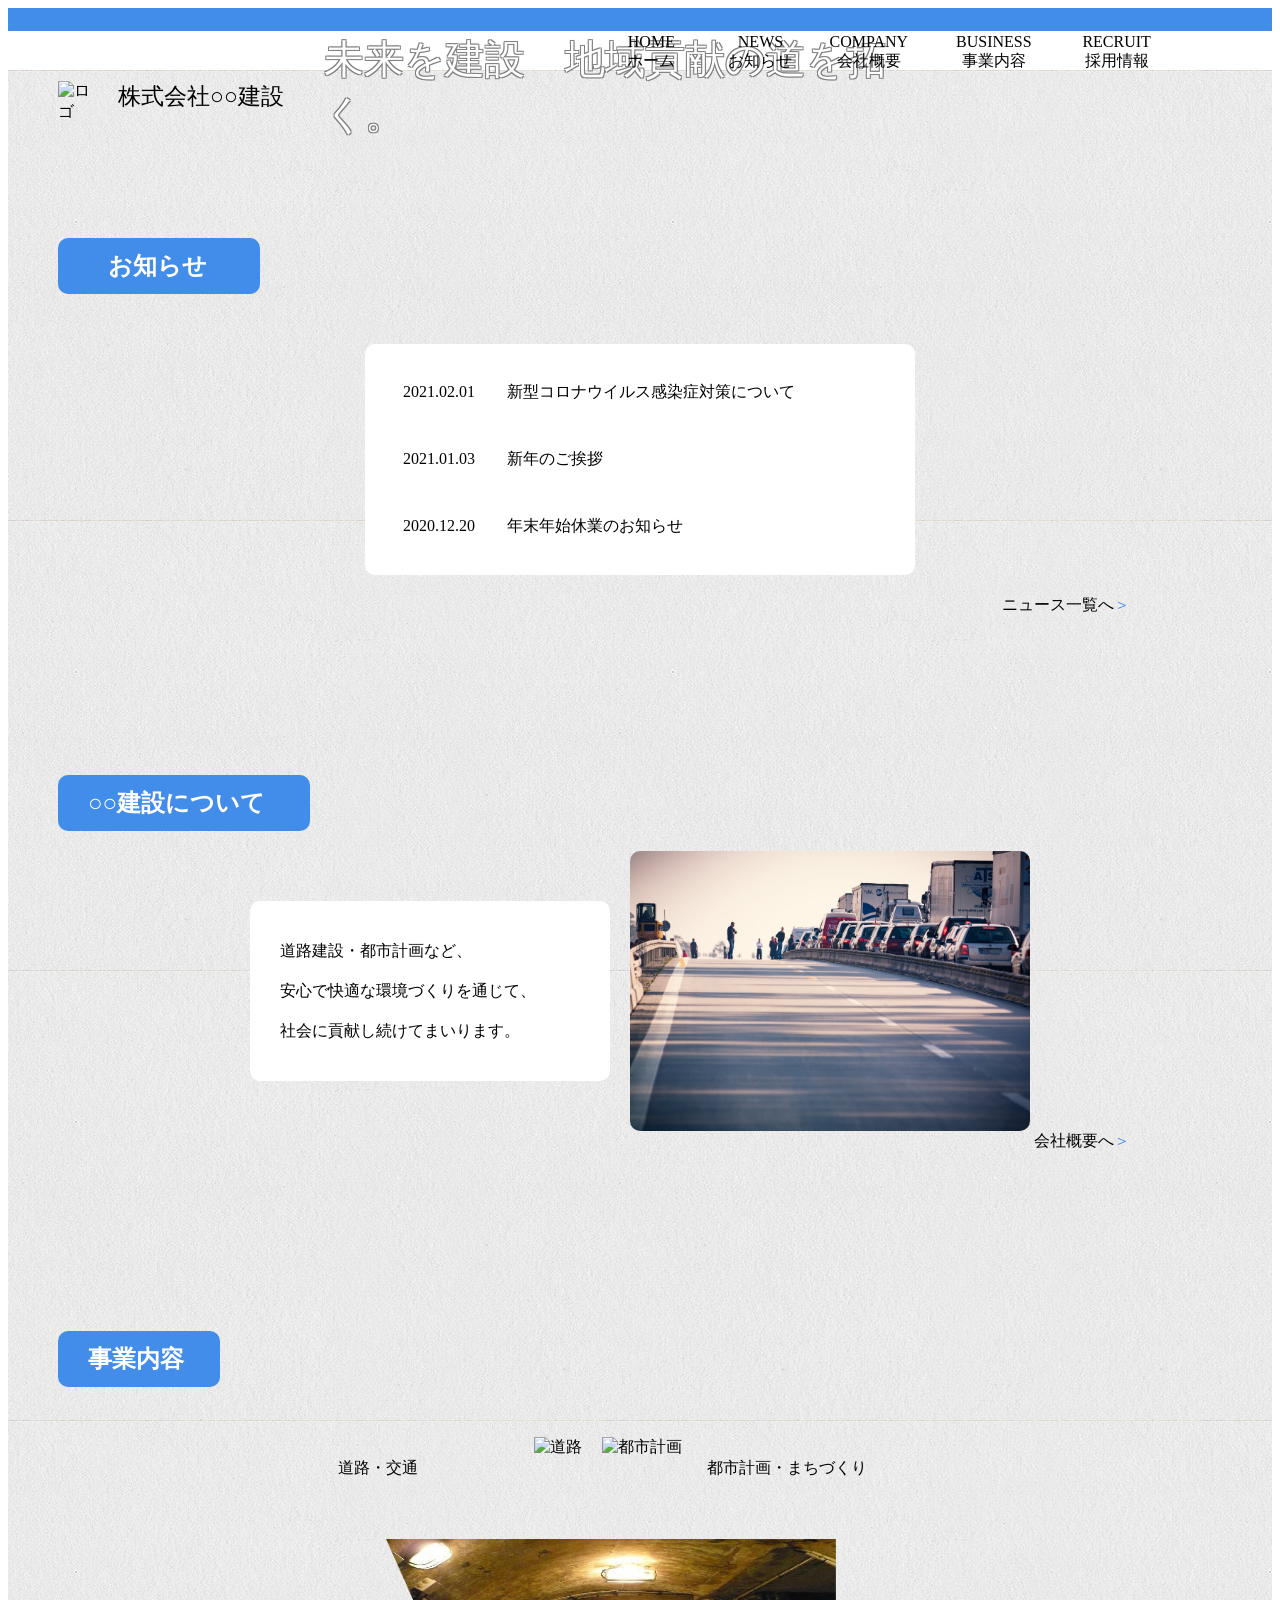
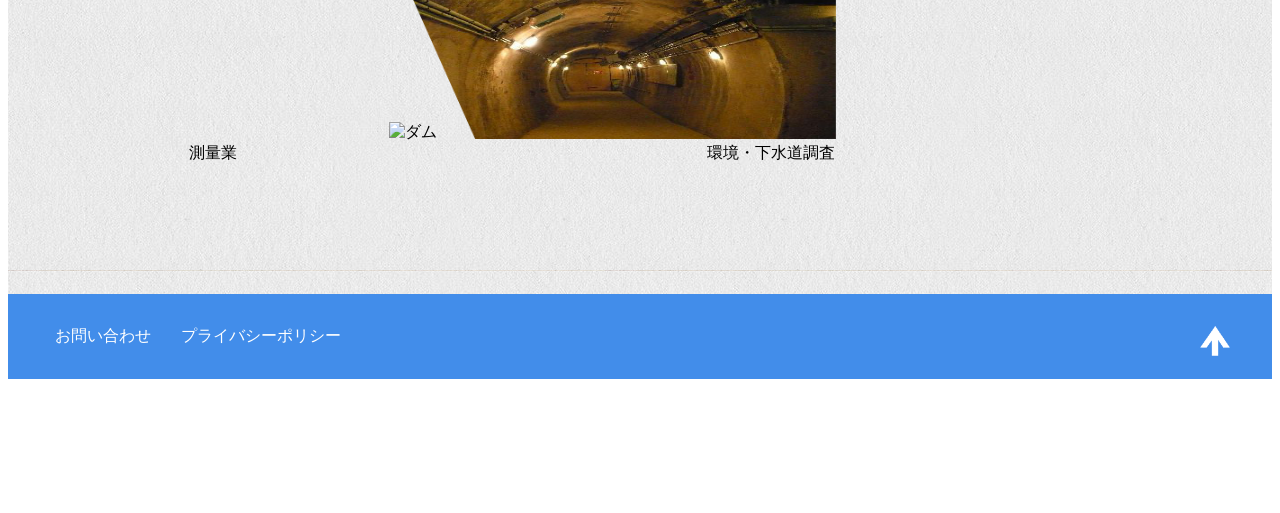
==== index.html @ 7748220f "Revert "相対パスで画像を指定" This reverts commit 0d5e9c66cb3e0f895b99327f03ad02b98f573123." ====
<!DOCTYPE html>
<html>
    <head>
    <meta charset="utf-8">
    <title>〇〇建設</title>
    <link rel="stylesheet" href="○○建設_ver0.3.css">
    </head>
    <body>
        <!-- <div class="all"> -->
        <div id="page-top"></div>
        <div class="top">
            <div class="header1">
                <img class="logo2" src="01_ロゴ_After.png" alt="ロゴ">
                <div class="name2">株式会社○○建設</div>
                <div id="hamburg">
                    <input id="input" type="checkbox">
                    <label id="label1" for="input">
                            <div class="line1"></div>
                            <div class="line2"></div>
                            <div class="line3"></div>
                        </label> <!--inputタグのためのlabel（三本線）-->
                    <div id="ham-content"> <!--チェックが入ったら見せるメニュー -->
                        <div class="ham-home"><a href="#">HOME<br>ホーム</a></div>
                        <div class="ham-news"><a href="#">NEWS<br>お知らせ</a></div>
                        <div class="ham-company"><a href="#">COMPANY<br>会社概要</a></div>
                        <div class="ham-business"><a href="#">BUSINESS<br>事業内容</a></div>
                        <div class="ham-recruit"><a href="#">RECRUIT<br>採用情報</a></div>
                    </div>
                </div>
            </div>
            <div class="top-picture-set">
                <img src="02_トップ画像_After.png" alt="トップ画像">
                <p>未来を建設　地域貢献の道を拓く。</p>
            </div>
            <div class="header2">
                <img class="logo1" src="01_ロゴ_After.png" alt="ロゴ">
                <div class="name1">株式会社○○建設</div>
                <div class="menu">
                    <div class="home">HOME<br/>ホーム</div>
                    <div class="news">NEWS<br/>お知らせ</div> 
                    <div class="company">COMPANY<br/>会社概要</div>
                    <div class="business">BUSINESS<br/>事業内容</div>
                    <div class="recruit">RECRUIT<br/>採用情報</div>
                </div>
            </div>
        </div>
        <div class="content">
            <br>
            <h2 class="news-home">お知らせ</h2>
            <div class=news-box>
                <div class="news1"> 2021.02.01　　新型コロナウイルス感染症対策について</div>
                <div class="news2"> 2021.01.03　　新年のご挨拶</div>
                <div class="news3">2020.12.20　　年末年始休業のお知らせ</div>
            </div>
            <div class="news-details">ニュース一覧へ<span>＞</span></div>
            <h2 class="details">○○建設について</h2>
            <div class="details2">
                <div class="details-box">道路建設・都市計画など、<br>安心で快適な環境づくりを通じて、<br>社会に貢献し続けてまいります。</div>
                <img class="details-picture" src="道路工事.jpeg" alt="道路工事">
            </div>
            <div class="business-details">会社概要へ<span>＞</span></div>
            <h2 class="businesscontent">事業内容</h2>
            <div class="businesscontent2">
                <div class="centering_item">
                    <img class="road-picture" src="道路_After.png" alt="道路">
                    <div class="position1">道路・交通</div>
                </div>
                <div class="centering_item">
                    <img class="city-picture" src="都市計画_After.png" alt="都市計画">
                    <div class="position2">都市計画・まちづくり</div>
                </div>
            </div>
            <div class="businesscontent2">
                <div class="centering_item">
                    <img class="dam-picture" src="https://raw.githubusercontent.com/hanrika3/construction-co/main/%E3%83%80%E3%83%A0_After.png" alt="ダム">
                    <div class="position3">測量業</div>
                </div>
                <div class="centering_item">
                    <img class="sewer-picture" src="下水道_After.png" alt="下水道">
                    <div class="position4">環境・下水道調査</div>
                </div>
                    </div>
            </div>
                </div>
            <div class="footer">
                <div class="inquiry">お問い合わせ</div>
                <div class="privacy">プライバシーポリシー</div>
                <a href="#page-top"><img class="arrow" src="矢印_After.png" alt="矢印"></a>
            </div>
        </div>
    <!-- </div> -->
<br>
<br>
<br>
<br>
<br>
<br>
<br>
    </body>
</html>
---- ○○建設_ver0.3.css ----
.top{
    border-top: 23px solid #428DEA;
    position: relative;
    width : 100%; 
    /* width : 100vw;  */
    margin-right: auto;
    margin-left : auto;
}

/* .all{
    width: 100%;
} */

.line1{
    width: 32px;
    height: 3px;
    background-color: gray;
    margin: 10px;
    position: absolute;
    right: 0px;
}

.line2{
    width: 32px;
    height: 3px;
    background-color: gray;
    margin: 10px;
    position: absolute;
    right: 0px;
    top: 10px;
}

.line3{
    width: 32px;
    height: 3px;
    background-color: gray;
    margin: 10px;
    position: absolute;
    right: 0px;
    top: 20px;
}

@media (min-width: 740px){
    #ham-content {
        display: none;
    }
}

#ham-content {
    transform: translate(-2000px);
    z-index: 999;
    position: absolute;
    right: 1px;
    top: 40px;
    bottom: 0px;
    background-color: rgba(255, 255, 255, 0.736);
    width: 99%;
    height: 650px;
}
    
#ham-content div{
    background-color: rgb(232, 232, 232);
    width: 110px;
    height: 50px;
    position: absolute;
    left: 40%;
}

#input:checked ~ * .line1 {
    transform: rotate(45deg);
    position: absolute;
    top: 13px;
}

#input:checked ~ * .line2 {
    display: none;
}

#input:checked ~ * .line3 {
    transform: rotate(-45deg);
    position: absolute;
    top: 13px;
}

#input:checked ~ #ham-content {
    transform: translateX(0px);
    position: absolute;
    /* top: 100px; */
}

.header1 {
    display: flex;
}

@media (min-width: 740px){
    .logo2 {
        display: none;
    }
}

@media (max-width: 740px){
    .logo2 {
        width: 40px;
        height: 40px;
    }
}

@media (min-width: 740px){
    .name2 {
        display: none;
    }
}

@media (max-width: 740px){
    .name2 {
        font-size: 23px;
    }
}

@media (min-width: 740px){
    .logo1 {
        width: 40px;
        height: 40px;
        position: absolute;
        top: 50px;
        left: 50px;
    }
}

@media (max-width: 740px){
    .logo1 {
        display: none;
    }
}

@media (min-width: 740px){
    .name1 {
        position: absolute;
        top: 50px;
        left: 110px;
        font-size: 23px;
    }
}

@media (max-width: 740px){
    .name1 {
        display: none;
    }
}

@media (min-width: 740px){
    .line1 {
        display: none;
    }
}

@media (min-width: 740px){
    .line2 {
        display: none;
    }
}

@media (min-width: 740px){
    .line3 {
        display: none;
    }
}

#input {
    display: none;
}

.ham-home{
    text-align:center;
    padding: 0.5em; /*余白*/
    width: 90%;
    background-color: rgb(225, 225, 225); /* 背景色 */
    border: 1px solid #ccc; /* 枠線 */
    border-radius: 22px;
    text-decoration: none;
    padding-top: 15px;
    position: absolute;
    top: 30px;
    left: 60%;
}

.ham-news {
    text-align:center;
    padding: 0.5em; /*余白*/
    width: 90%;
    background-color: rgb(225, 225, 225); /* 背景色 */
    border: 1px solid #ccc; /* 枠線 */
    border-radius: 22px;
    text-decoration: none;
    padding-top: 15px;
    position: absolute;
    top: 125px;
    left: 60%;
}

.ham-company{
    text-align:center;
    padding: 0.5em; /*余白*/
    width: 90%;
    background-color: rgb(225, 225, 225); /* 背景色 */
    border: 1px solid #ccc; /* 枠線 */
    border-radius: 22px;
    text-decoration: none;
    padding-top: 15px;
    position: absolute;
    top: 218px;
    left: 60%;
}

.ham-business{
    text-align:center;
    padding: 0.5em; /*余白*/
    width: 90%;
    background-color: rgb(225, 225, 225); /* 背景色 */
    border: 1px solid #ccc; /* 枠線 */
    border-radius: 22px;
    text-decoration: none;
    padding-top: 15px;
    position: absolute;
    top: 312px;
    left: 60%;
}

.ham-recruit{
    text-align:center;
    padding: 0.5em; /*余白*/
    width: 90%;
    background-color: rgb(225, 225, 225); /* 背景色 */
    border: 1px solid #ccc; /* 枠線 */
    border-radius: 22px;
    text-decoration: none;
    padding-top: 15px;
    position: absolute;
    top: 410px;
    left: 60%;
}

.top-picture-set {
    /* position: relative; */
    width: 100%;
}

.top-picture-set p {
    position: absolute;
    top: 40%;
    left: 50%;
    -ms-transform: translate(-50%,-50%);
    -webkit-transform: translate(-50%,-50%);
    transform: translate(-50%,-50%);
    color: white;
    text-shadow:1px 1px 0 grey,-1px 1px 0 grey,1px -1px 0 grey,-1px -1px 0 grey;
    font-size: 40px;
    }

@media (min-width: 740px){
    .top-picture-set img {
        width: 100%;
        position: relative;
        bottom: 100px;
    }
}
    
@media (max-width: 740px){
    .top-picture-set img {
        width: 100%;
        position: relative;
        bottom: 0px;
    }
}

.menu{
    text-align: center;
}

@media (min-width: 740px){
    .home {
        position: absolute;
        top: 5%;
        left: 49%;
    }
}

@media (max-width: 740px){
    .home {
        position: absolute;
        top: 10%;
        left: 49%;
        font-size: 13px;
    }
}

@media (min-width: 740px){
    .news {
        position: absolute;
        top: 5%;
        left: 57%;
    }
}

@media (max-width: 740px){
    .news {
        position: absolute;
        top: 10%;
        left: 57%;
        font-size: 13px;
    }
}

@media (min-width: 740px){
    .company {
        position: absolute;
        top: 5%;
        left: 65%;
    }
}

@media (max-width: 740px){
    .company {
        position: absolute;
        top: 10%;
        left: 65%;
        font-size: 13px;
    }
}

@media (min-width: 740px){
    .business {
        position: absolute;
        top: 5%;
        left: 75%;
    }
}

@media (max-width: 740px){
    .business {
        position: absolute;
        top: 10%;
        left: 75%;
        font-size: 13px;
    }
}

@media (min-width: 740px){
    .recruit {
        position: absolute;
        top: 5%;
        left: 85%;
    }
}

@media (max-width: 740px){
    .recruit {
        position: absolute;
        top: 10%;
        left: 85%;
        font-size: 13px;
    }
}

.phrase{
    position: absolute;
    color: white;
    text-shadow:1px 1px 0 grey,-1px 1px 0 grey,1px -1px 0 grey,-1px -1px 0 grey;
}

.content{
    /* margin: 20px,0,0,0,; */
    background-image: url("背景白_After.png");
    /* position: relative; */
    /* right: 20px; */
}

.news-home {
	position: relative;
    padding: 0.5em;
    padding-left: 50px;
	background:#428DEA;
    color: #fff;
    width: 140px;
    border-radius: 10px;
    margin: 150px 0 20px 50px;
}

.news-box{
    padding: 0.5em;
    width: 520px;
    background: #ffffff;
    border-radius: 10px;
    padding: 15px;
    margin: 50px auto 20px;
}

.news1{
    padding: 23px;
}

.news2{
    padding: 23px;
}

.news3{
    padding: 23px;
}

.news-details{
    position: absolute;
    right: 150px;
}

.news-details span{
    color: #428DEA;
}

.details{
    position: relative;
    padding: 0.5em;
    padding-left: 30px;
	background:#428DEA;
    color: #fff;
    width: 210px;
    border-radius: 10px;
    margin: 200px 0 20px 50px;
}

.details2{
    display: flex;
    justify-content: center;
    align-items: center;
}

.details-box{
    padding: 0.5em;
    width: 300px;
    background: #ffffff;
    border-radius: 10px;
    padding: 30px;
    height: 120px;
    line-height: 40px;
    margin: 0 20px 0 0 ;
}

.details-picture{
    width: 400px;
    height: 280px;
    border-radius: 10px;
}

.business-details{
    position: absolute;
    right: 150px;
}

.business-details span{
    color: #428DEA;
}

.businesscontent{
    position: relative;
    padding: 0.5em;
    padding-left: 30px;
	background:#428DEA;
    color: #fff;
    width: 120px;
    border-radius: 10px;
    margin: 200px 0 20px 50px;
}

.businesscontent2 {
    text-align: center;
}

.centering_item {
    display: inline-block;
    margin: 30px 0 30px 0;
}

.road-picture{
    width: 450px;
    height: 200px;
}

.city-picture{
    width: 450px;
    height: 200px;
    position: relative;
    right: 40px;
}

.dam-picture{
    width: 462px;
    height: 200px;
}

.position1{
    position :relative;
    right: 180px;
}

.position2{
    position :relative;
    left: 105px;
}

.position3{
    position :relative;
    right: 200px;
}

.position4{
    position :relative;
    left: 105px;
    margin-bottom: 100px;
}

.dam-sewer{
    margin: 50px 0 0 0;
}

.sewer-picture{
    width: 450px;
    height: 200px;
    position: relative;
    right: 55px;
}

.footer{
    display: flex;
    padding: 2em;
	background:#428DEA;
    color: #fff;
    /* width: 100%; */
}

.inquiry{
    padding: 0 15px 0 15px;
}

.privacy{
    padding: 0 15px 0 15px;
}

.arrow{
    width:30px;
    height: 30px;
    position: absolute;
    right: 50px;
}
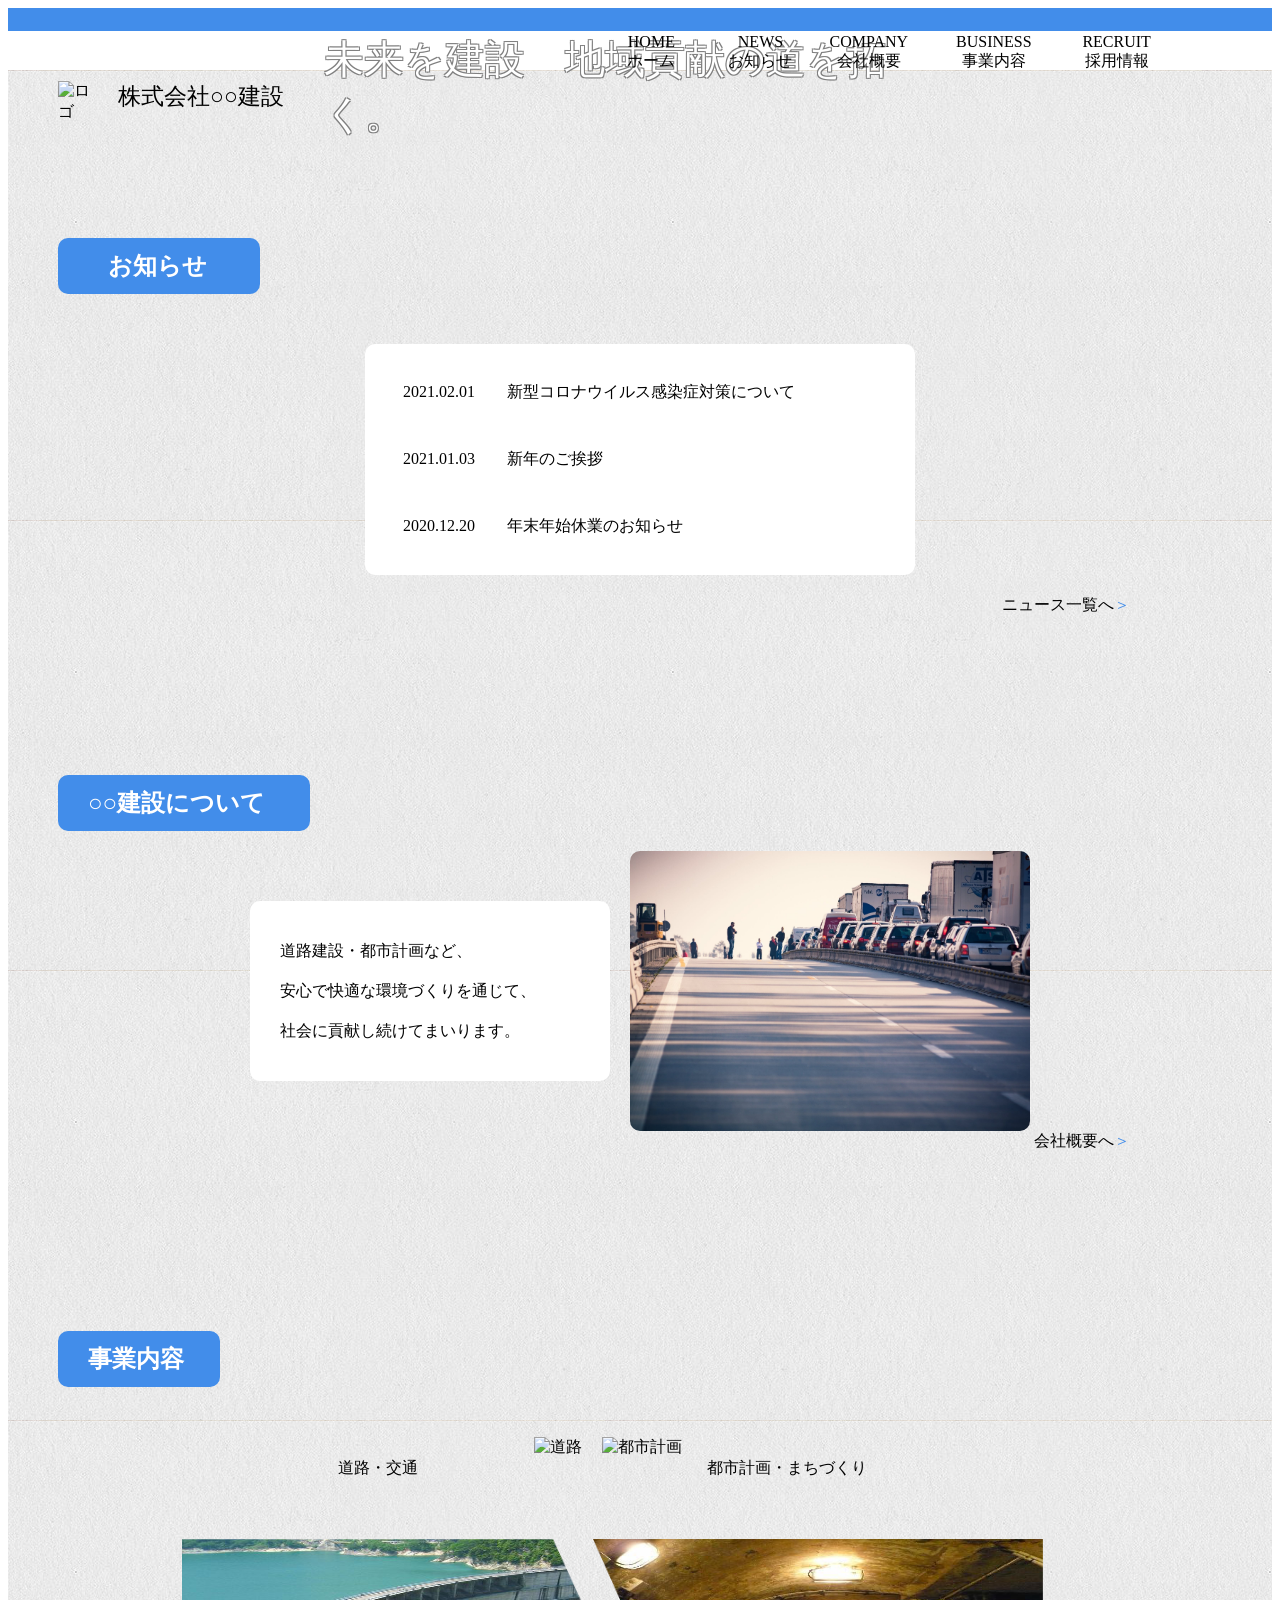
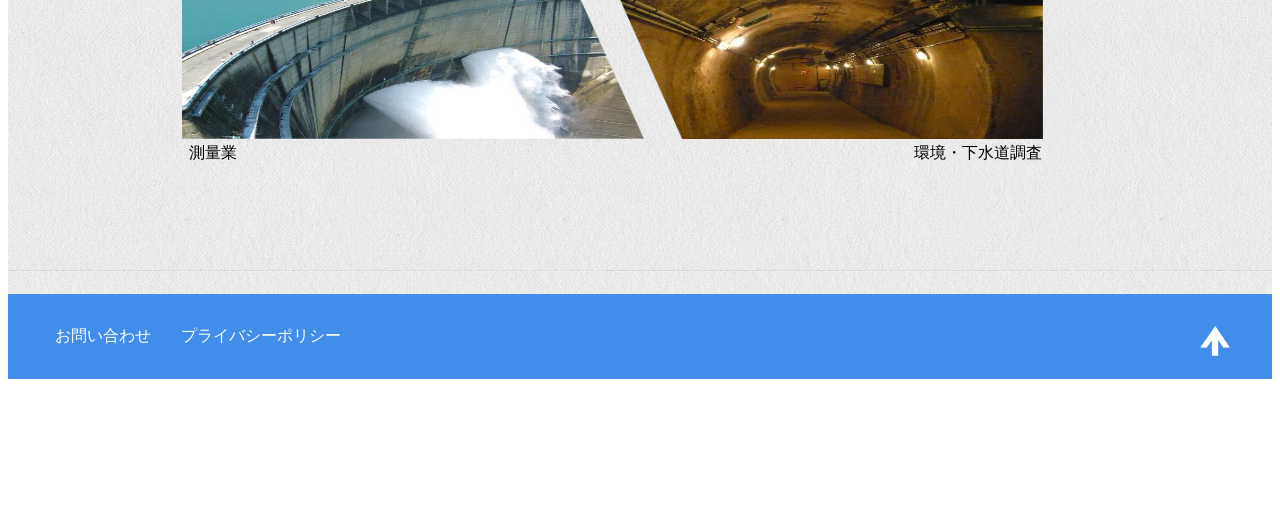
==== commit e1270244: "ダム画像リンクを変更" ====
--- a/index.html
+++ b/index.html
@@ -72,7 +72,7 @@
             </div>
             <div class="businesscontent2">
                 <div class="centering_item">
-                    <img class="dam-picture" src="https://raw.githubusercontent.com/hanrika3/construction-co/main/%E3%83%80%E3%83%A0_After.png" alt="ダム">
+                    <img class="dam-picture" src="ダム_After.png" alt="ダム">
                     <div class="position3">測量業</div>
                 </div>
                 <div class="centering_item">
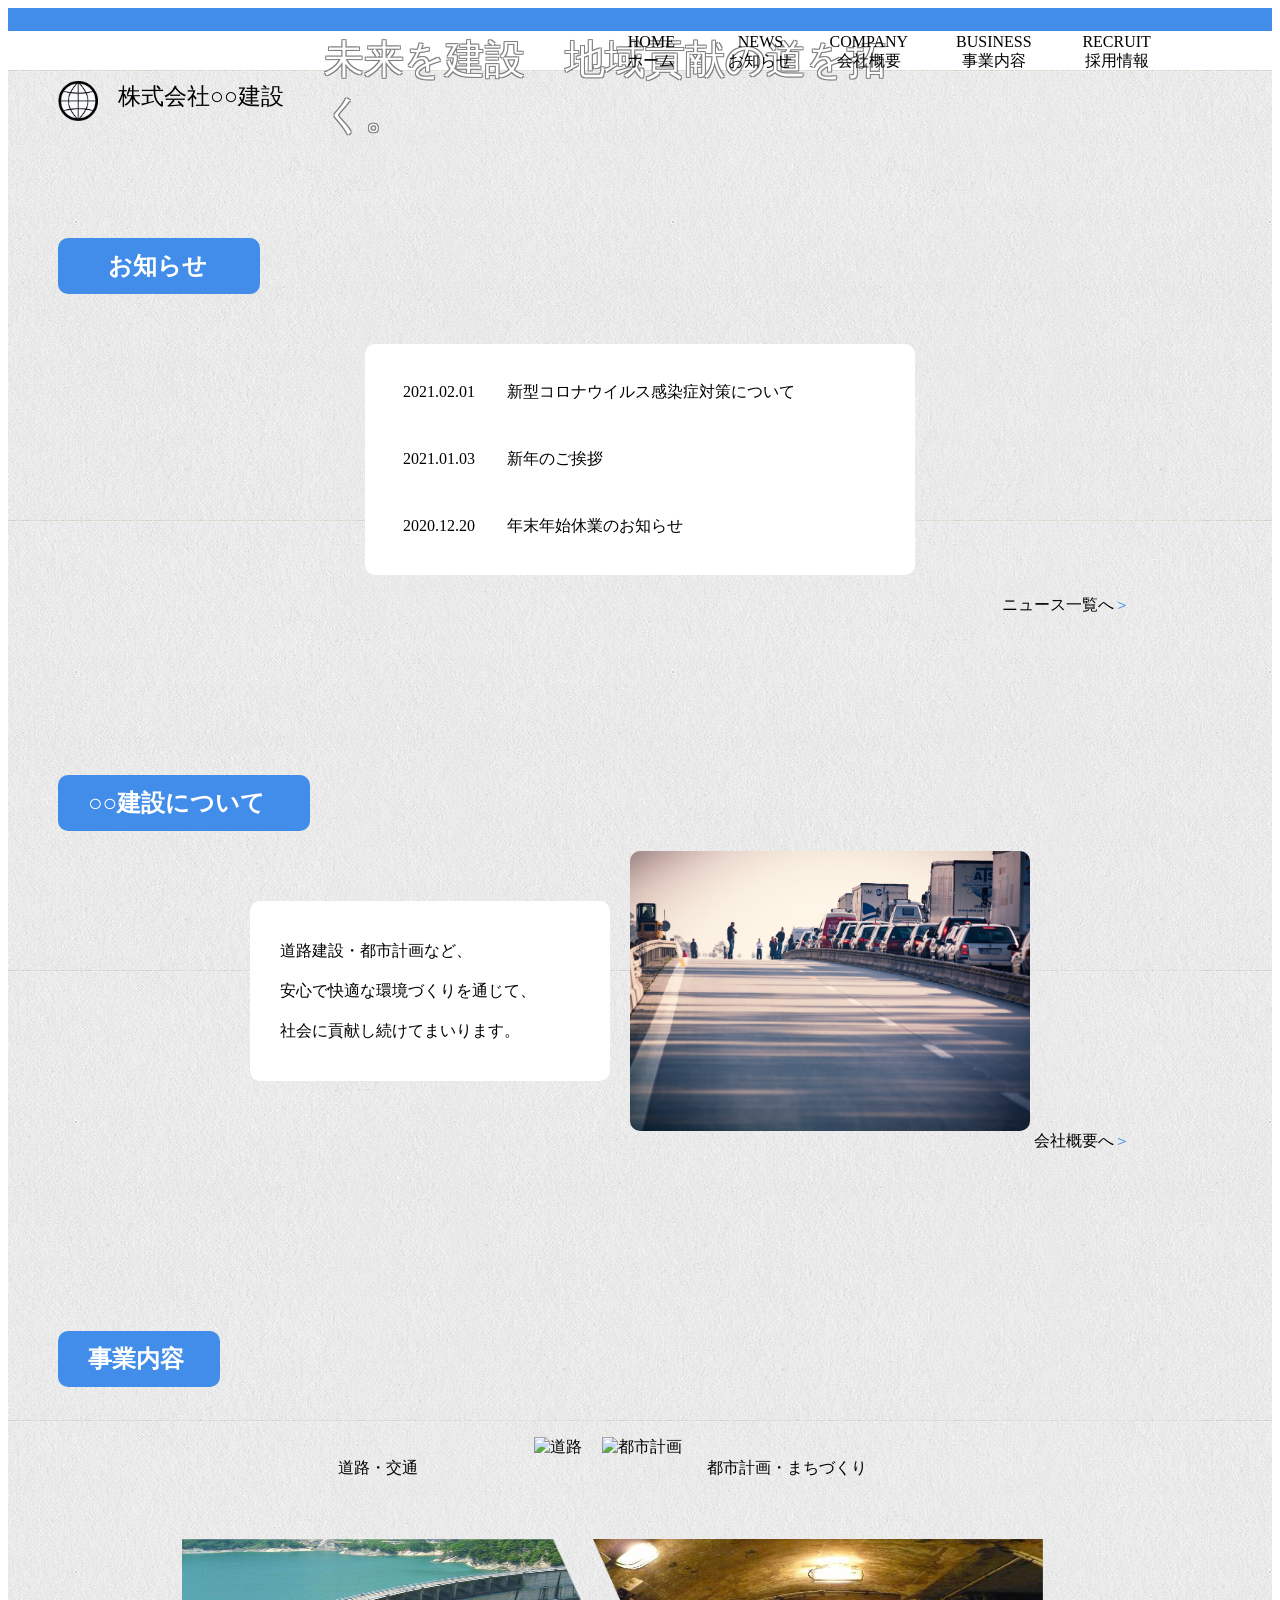
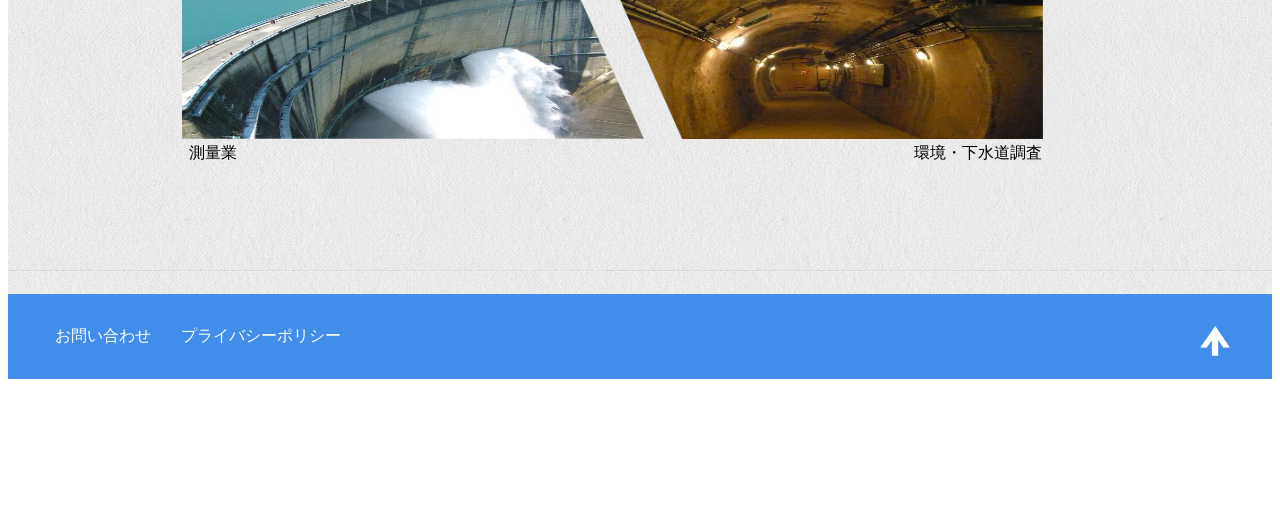
==== commit 94baff47: "画像のファイル名を変更" ====
--- a/index.html
+++ b/index.html
@@ -3,14 +3,14 @@
     <head>
     <meta charset="utf-8">
     <title>〇〇建設</title>
-    <link rel="stylesheet" href="○○建設_ver0.3.css">
+    <link rel="stylesheet" href="construction-co.css">
     </head>
     <body>
         <!-- <div class="all"> -->
         <div id="page-top"></div>
         <div class="top">
             <div class="header1">
-                <img class="logo2" src="01_ロゴ_After.png" alt="ロゴ">
+                <img class="logo2" src="logo.png" alt="ロゴ">
                 <div class="name2">株式会社○○建設</div>
                 <div id="hamburg">
                     <input id="input" type="checkbox">
@@ -29,11 +29,11 @@
                 </div>
             </div>
             <div class="top-picture-set">
-                <img src="02_トップ画像_After.png" alt="トップ画像">
+                <img src="top.png" alt="トップ画像">
                 <p>未来を建設　地域貢献の道を拓く。</p>
             </div>
             <div class="header2">
-                <img class="logo1" src="01_ロゴ_After.png" alt="ロゴ">
+                <img class="logo1" src="logo.png" alt="ロゴ">
                 <div class="name1">株式会社○○建設</div>
                 <div class="menu">
                     <div class="home">HOME<br/>ホーム</div>
@@ -55,28 +55,28 @@
             <div class="news-details">ニュース一覧へ<span>＞</span></div>
             <h2 class="details">○○建設について</h2>
             <div class="details2">
-                <div class="details-box">道路建設・都市計画など、<br>安心で快適な環境づくりを通じて、<br>社会に貢献し続けてまいります。</div>
-                <img class="details-picture" src="道路工事.jpeg" alt="道路工事">
+                <div class="roadconstruction-box">道路建設・都市計画など、<br>安心で快適な環境づくりを通じて、<br>社会に貢献し続けてまいります。</div>
+                <img class="roadconstruction-picture" src="roadconstruction.jpeg" alt="道路工事">
             </div>
             <div class="business-details">会社概要へ<span>＞</span></div>
             <h2 class="businesscontent">事業内容</h2>
             <div class="businesscontent2">
                 <div class="centering_item">
-                    <img class="road-picture" src="道路_After.png" alt="道路">
+                    <img class="road-picture" src="road.png" alt="道路">
                     <div class="position1">道路・交通</div>
                 </div>
                 <div class="centering_item">
-                    <img class="city-picture" src="都市計画_After.png" alt="都市計画">
+                    <img class="cityplanning-picture" src="cityplanning.png" alt="都市計画">
                     <div class="position2">都市計画・まちづくり</div>
                 </div>
             </div>
             <div class="businesscontent2">
                 <div class="centering_item">
-                    <img class="dam-picture" src="ダム_After.png" alt="ダム">
+                    <img class="dam-picture" src="dam.png" alt="ダム">
                     <div class="position3">測量業</div>
                 </div>
                 <div class="centering_item">
-                    <img class="sewer-picture" src="下水道_After.png" alt="下水道">
+                    <img class="sewer-picture" src="sewer.png" alt="下水道">
                     <div class="position4">環境・下水道調査</div>
                 </div>
                     </div>
@@ -85,7 +85,7 @@
             <div class="footer">
                 <div class="inquiry">お問い合わせ</div>
                 <div class="privacy">プライバシーポリシー</div>
-                <a href="#page-top"><img class="arrow" src="矢印_After.png" alt="矢印"></a>
+                <a href="#page-top"><img class="arrow" src="arrow.png" alt="矢印"></a>
             </div>
         </div>
     <!-- </div> -->
--- a/construction-co.css
+++ b/construction-co.css
@@ -0,0 +1,553 @@
+.top{
+    border-top: 23px solid #428DEA;
+    position: relative;
+    width : 100%; 
+    /* width : 100vw;  */
+    margin-right: auto;
+    margin-left : auto;
+}
+
+/* .all{
+    width: 100%;
+} */
+
+.line1{
+    width: 32px;
+    height: 3px;
+    background-color: gray;
+    margin: 10px;
+    position: absolute;
+    right: 0px;
+}
+
+.line2{
+    width: 32px;
+    height: 3px;
+    background-color: gray;
+    margin: 10px;
+    position: absolute;
+    right: 0px;
+    top: 10px;
+}
+
+.line3{
+    width: 32px;
+    height: 3px;
+    background-color: gray;
+    margin: 10px;
+    position: absolute;
+    right: 0px;
+    top: 20px;
+}
+
+@media (min-width: 740px){
+    #ham-content {
+        display: none;
+    }
+}
+
+#ham-content {
+    transform: translate(-2000px);
+    z-index: 999;
+    position: absolute;
+    right: 1px;
+    top: 40px;
+    bottom: 0px;
+    background-color: rgba(255, 255, 255, 0.736);
+    width: 99%;
+    height: 650px;
+}
+    
+#ham-content div{
+    background-color: rgb(232, 232, 232);
+    width: 110px;
+    height: 50px;
+    position: absolute;
+    left: 40%;
+}
+
+#input:checked ~ * .line1 {
+    transform: rotate(45deg);
+    position: absolute;
+    top: 13px;
+}
+
+#input:checked ~ * .line2 {
+    display: none;
+}
+
+#input:checked ~ * .line3 {
+    transform: rotate(-45deg);
+    position: absolute;
+    top: 13px;
+}
+
+#input:checked ~ #ham-content {
+    transform: translateX(0px);
+    position: absolute;
+    /* top: 100px; */
+}
+
+.header1 {
+    display: flex;
+}
+
+@media (min-width: 740px){
+    .logo2 {
+        display: none;
+    }
+}
+
+@media (max-width: 740px){
+    .logo2 {
+        width: 40px;
+        height: 40px;
+    }
+}
+
+@media (min-width: 740px){
+    .name2 {
+        display: none;
+    }
+}
+
+@media (max-width: 740px){
+    .name2 {
+        font-size: 23px;
+    }
+}
+
+@media (min-width: 740px){
+    .logo1 {
+        width: 40px;
+        height: 40px;
+        position: absolute;
+        top: 50px;
+        left: 50px;
+    }
+}
+
+@media (max-width: 740px){
+    .logo1 {
+        display: none;
+    }
+}
+
+@media (min-width: 740px){
+    .name1 {
+        position: absolute;
+        top: 50px;
+        left: 110px;
+        font-size: 23px;
+    }
+}
+
+@media (max-width: 740px){
+    .name1 {
+        display: none;
+    }
+}
+
+@media (min-width: 740px){
+    .line1 {
+        display: none;
+    }
+}
+
+@media (min-width: 740px){
+    .line2 {
+        display: none;
+    }
+}
+
+@media (min-width: 740px){
+    .line3 {
+        display: none;
+    }
+}
+
+#input {
+    display: none;
+}
+
+.ham-home{
+    text-align:center;
+    padding: 0.5em; /*余白*/
+    width: 90%;
+    background-color: rgb(225, 225, 225); /* 背景色 */
+    border: 1px solid #ccc; /* 枠線 */
+    border-radius: 22px;
+    text-decoration: none;
+    padding-top: 15px;
+    position: absolute;
+    top: 30px;
+    left: 60%;
+}
+
+.ham-news {
+    text-align:center;
+    padding: 0.5em; /*余白*/
+    width: 90%;
+    background-color: rgb(225, 225, 225); /* 背景色 */
+    border: 1px solid #ccc; /* 枠線 */
+    border-radius: 22px;
+    text-decoration: none;
+    padding-top: 15px;
+    position: absolute;
+    top: 125px;
+    left: 60%;
+}
+
+.ham-company{
+    text-align:center;
+    padding: 0.5em; /*余白*/
+    width: 90%;
+    background-color: rgb(225, 225, 225); /* 背景色 */
+    border: 1px solid #ccc; /* 枠線 */
+    border-radius: 22px;
+    text-decoration: none;
+    padding-top: 15px;
+    position: absolute;
+    top: 218px;
+    left: 60%;
+}
+
+.ham-business{
+    text-align:center;
+    padding: 0.5em; /*余白*/
+    width: 90%;
+    background-color: rgb(225, 225, 225); /* 背景色 */
+    border: 1px solid #ccc; /* 枠線 */
+    border-radius: 22px;
+    text-decoration: none;
+    padding-top: 15px;
+    position: absolute;
+    top: 312px;
+    left: 60%;
+}
+
+.ham-recruit{
+    text-align:center;
+    padding: 0.5em; /*余白*/
+    width: 90%;
+    background-color: rgb(225, 225, 225); /* 背景色 */
+    border: 1px solid #ccc; /* 枠線 */
+    border-radius: 22px;
+    text-decoration: none;
+    padding-top: 15px;
+    position: absolute;
+    top: 410px;
+    left: 60%;
+}
+
+.top-picture-set {
+    /* position: relative; */
+    width: 100%;
+}
+
+.top-picture-set p {
+    position: absolute;
+    top: 40%;
+    left: 50%;
+    -ms-transform: translate(-50%,-50%);
+    -webkit-transform: translate(-50%,-50%);
+    transform: translate(-50%,-50%);
+    color: white;
+    text-shadow:1px 1px 0 grey,-1px 1px 0 grey,1px -1px 0 grey,-1px -1px 0 grey;
+    font-size: 40px;
+    }
+
+@media (min-width: 740px){
+    .top-picture-set img {
+        width: 100%;
+        position: relative;
+        bottom: 100px;
+    }
+}
+    
+@media (max-width: 740px){
+    .top-picture-set img {
+        width: 100%;
+        position: relative;
+        bottom: 0px;
+    }
+}
+
+.menu{
+    text-align: center;
+}
+
+@media (min-width: 740px){
+    .home {
+        position: absolute;
+        top: 5%;
+        left: 49%;
+    }
+}
+
+@media (max-width: 740px){
+    .home {
+        position: absolute;
+        top: 10%;
+        left: 49%;
+        font-size: 13px;
+    }
+}
+
+@media (min-width: 740px){
+    .news {
+        position: absolute;
+        top: 5%;
+        left: 57%;
+    }
+}
+
+@media (max-width: 740px){
+    .news {
+        position: absolute;
+        top: 10%;
+        left: 57%;
+        font-size: 13px;
+    }
+}
+
+@media (min-width: 740px){
+    .company {
+        position: absolute;
+        top: 5%;
+        left: 65%;
+    }
+}
+
+@media (max-width: 740px){
+    .company {
+        position: absolute;
+        top: 10%;
+        left: 65%;
+        font-size: 13px;
+    }
+}
+
+@media (min-width: 740px){
+    .business {
+        position: absolute;
+        top: 5%;
+        left: 75%;
+    }
+}
+
+@media (max-width: 740px){
+    .business {
+        position: absolute;
+        top: 10%;
+        left: 75%;
+        font-size: 13px;
+    }
+}
+
+@media (min-width: 740px){
+    .recruit {
+        position: absolute;
+        top: 5%;
+        left: 85%;
+    }
+}
+
+@media (max-width: 740px){
+    .recruit {
+        position: absolute;
+        top: 10%;
+        left: 85%;
+        font-size: 13px;
+    }
+}
+
+.phrase{
+    position: absolute;
+    color: white;
+    text-shadow:1px 1px 0 grey,-1px 1px 0 grey,1px -1px 0 grey,-1px -1px 0 grey;
+}
+
+.content{
+    /* margin: 20px,0,0,0,; */
+    background-image: url("background-ivory.png");
+    /* position: relative; */
+    /* right: 20px; */
+}
+
+.news-home {
+	position: relative;
+    padding: 0.5em;
+    padding-left: 50px;
+	background:#428DEA;
+    color: #fff;
+    width: 140px;
+    border-radius: 10px;
+    margin: 150px 0 20px 50px;
+}
+
+.news-box{
+    padding: 0.5em;
+    width: 520px;
+    background: #ffffff;
+    border-radius: 10px;
+    padding: 15px;
+    margin: 50px auto 20px;
+}
+
+.news1{
+    padding: 23px;
+}
+
+.news2{
+    padding: 23px;
+}
+
+.news3{
+    padding: 23px;
+}
+
+.news-details{
+    position: absolute;
+    right: 150px;
+}
+
+.news-details span{
+    color: #428DEA;
+}
+
+.details{
+    position: relative;
+    padding: 0.5em;
+    padding-left: 30px;
+	background:#428DEA;
+    color: #fff;
+    width: 210px;
+    border-radius: 10px;
+    margin: 200px 0 20px 50px;
+}
+
+.details2{
+    display: flex;
+    justify-content: center;
+    align-items: center;
+}
+
+.roadconstruction-box{
+    padding: 0.5em;
+    width: 300px;
+    background: #ffffff;
+    border-radius: 10px;
+    padding: 30px;
+    height: 120px;
+    line-height: 40px;
+    margin: 0 20px 0 0 ;
+}
+
+.roadconstruction-picture{
+    width: 400px;
+    height: 280px;
+    border-radius: 10px;
+}
+
+.business-details{
+    position: absolute;
+    right: 150px;
+}
+
+.business-details span{
+    color: #428DEA;
+}
+
+.businesscontent{
+    position: relative;
+    padding: 0.5em;
+    padding-left: 30px;
+	background:#428DEA;
+    color: #fff;
+    width: 120px;
+    border-radius: 10px;
+    margin: 200px 0 20px 50px;
+}
+
+.businesscontent2 {
+    text-align: center;
+}
+
+.centering_item {
+    display: inline-block;
+    margin: 30px 0 30px 0;
+}
+
+.road-picture{
+    width: 450px;
+    height: 200px;
+}
+
+.cityplanning-picture{
+    width: 450px;
+    height: 200px;
+    position: relative;
+    right: 40px;
+}
+
+.dam-picture{
+    width: 462px;
+    height: 200px;
+}
+
+.position1{
+    position :relative;
+    right: 180px;
+}
+
+.position2{
+    position :relative;
+    left: 105px;
+}
+
+.position3{
+    position :relative;
+    right: 200px;
+}
+
+.position4{
+    position :relative;
+    left: 105px;
+    margin-bottom: 100px;
+}
+
+.dam-sewer{
+    margin: 50px 0 0 0;
+}
+
+.sewer-picture{
+    width: 450px;
+    height: 200px;
+    position: relative;
+    right: 55px;
+}
+
+.footer{
+    display: flex;
+    padding: 2em;
+	background:#428DEA;
+    color: #fff;
+    /* width: 100%; */
+}
+
+.inquiry{
+    padding: 0 15px 0 15px;
+}
+
+.privacy{
+    padding: 0 15px 0 15px;
+}
+
+.arrow{
+    width:30px;
+    height: 30px;
+    position: absolute;
+    right: 50px;
+}
+
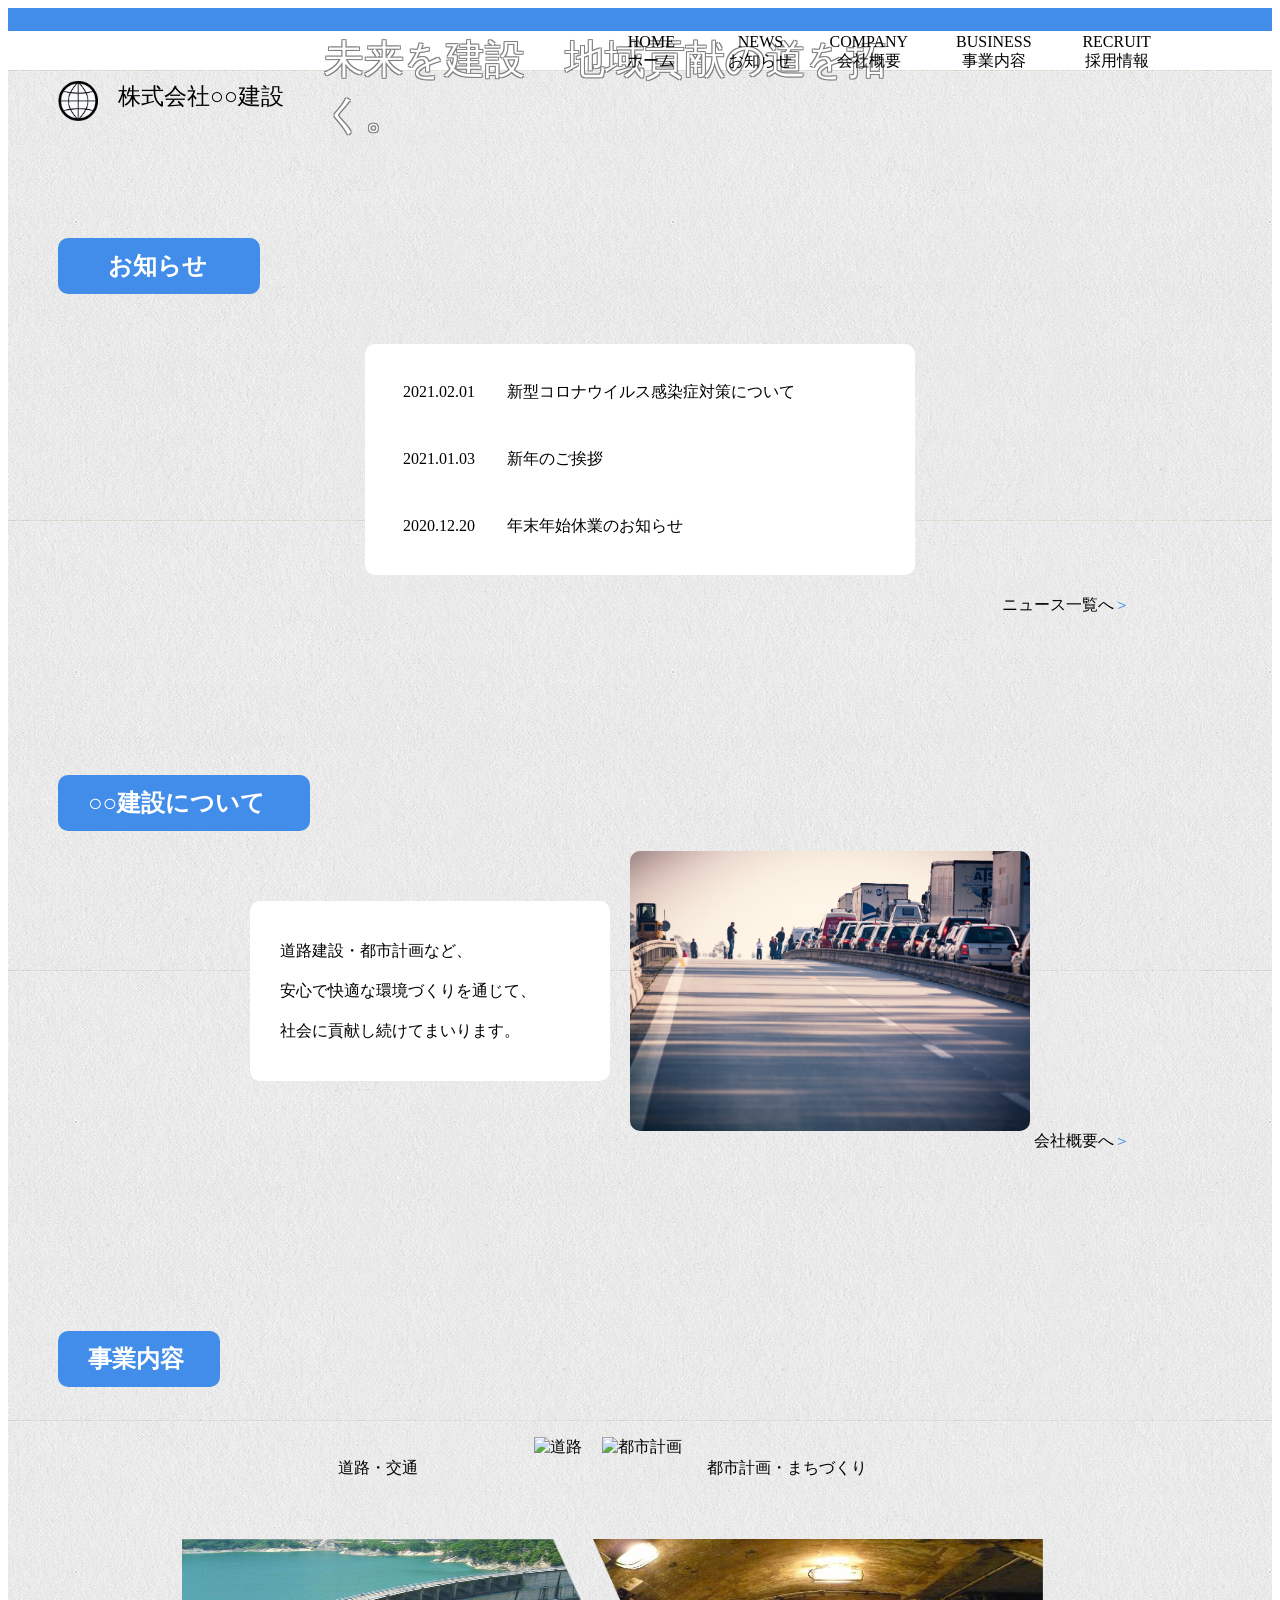
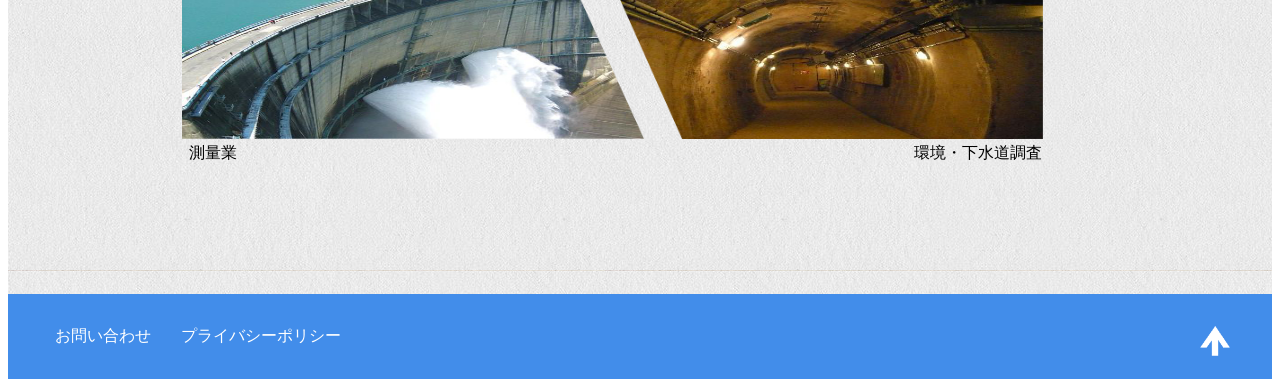
==== commit 33858fe4: "HTML brを削除" ====
--- a/index.html
+++ b/index.html
@@ -2,7 +2,7 @@
 <html>
     <head>
     <meta charset="utf-8">
-    <title>〇〇建設</title>
+    <title>建設</title>
     <link rel="stylesheet" href="construction-co.css">
     </head>
     <body>
@@ -88,14 +88,6 @@
                 <a href="#page-top"><img class="arrow" src="arrow.png" alt="矢印"></a>
             </div>
         </div>
-    <!-- </div> -->
-<br>
-<br>
-<br>
-<br>
-<br>
-<br>
-<br>
     </body>
 </html>
 
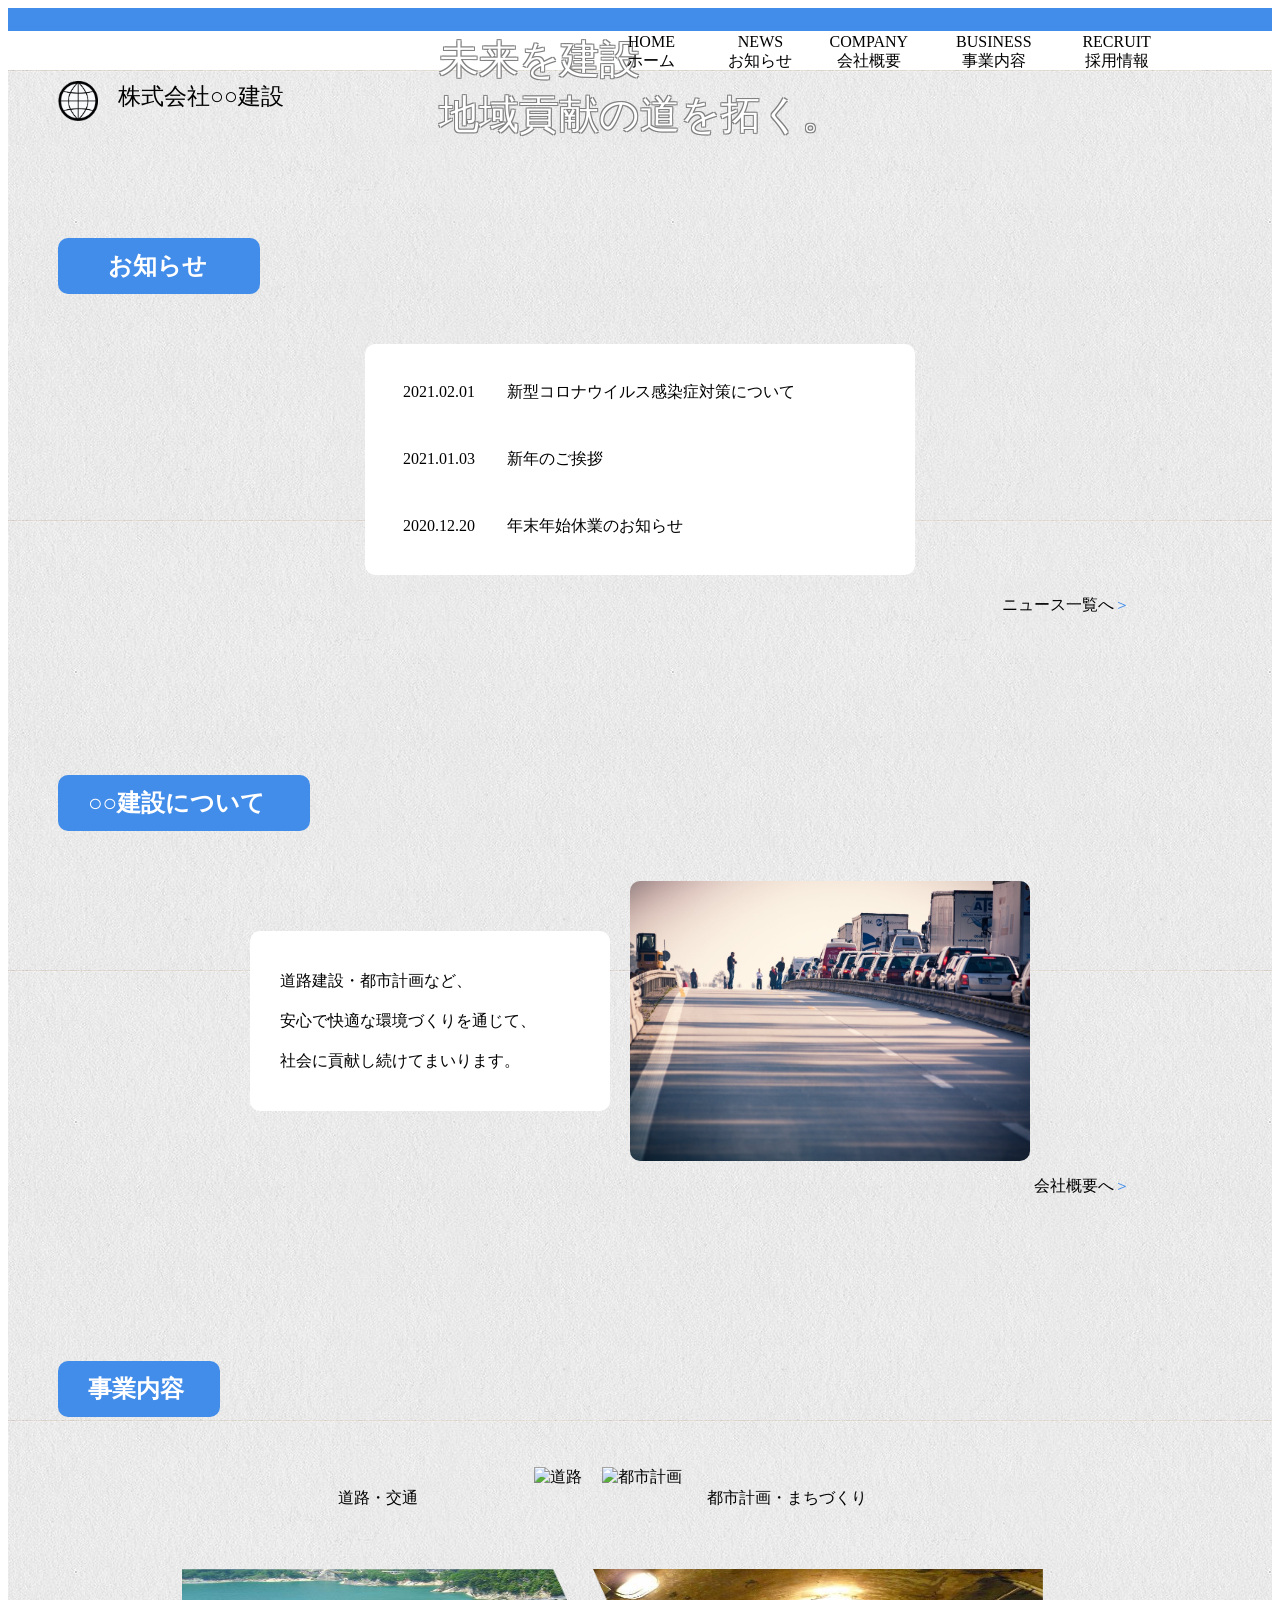
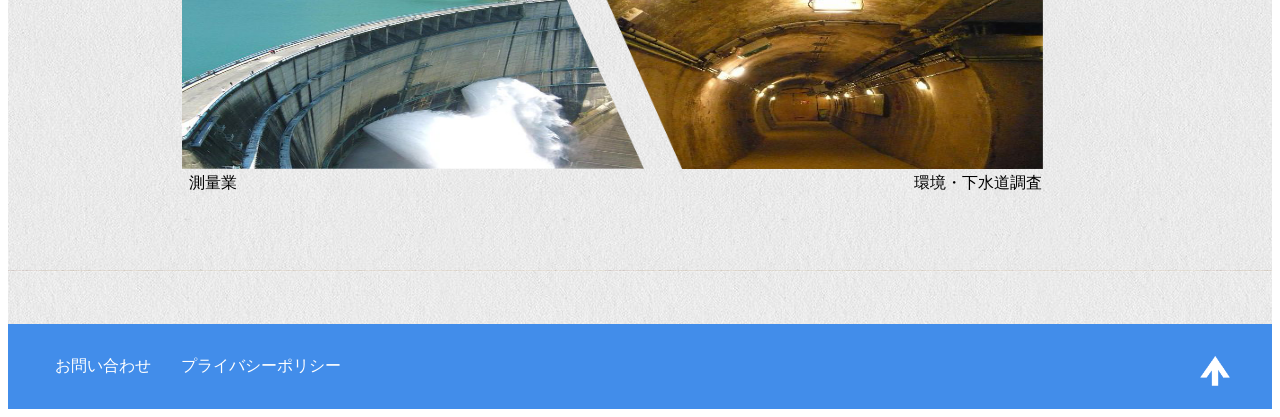
==== commit 3a724eb9: "レスポンシブデザインを修正" ====
--- a/index.html
+++ b/index.html
@@ -3,10 +3,9 @@
     <head>
     <meta charset="utf-8">
     <title>建設</title>
-    <link rel="stylesheet" href="construction-co.css">
+    <link rel="stylesheet" href="index.css">
     </head>
     <body>
-        <!-- <div class="all"> -->
         <div id="page-top"></div>
         <div class="top">
             <div class="header1">
@@ -30,7 +29,7 @@
             </div>
             <div class="top-picture-set">
                 <img src="top.png" alt="トップ画像">
-                <p>未来を建設　地域貢献の道を拓く。</p>
+                <p>未来を建設<br>地域貢献の道を拓く。</p>
             </div>
             <div class="header2">
                 <img class="logo1" src="logo.png" alt="ロゴ">
--- a/index.css
+++ b/index.css
@@ -0,0 +1,625 @@
+.top{
+    border-top: 23px solid #428DEA;
+    position: relative;
+    width : 100%; 
+    /* width : 100vw;  */
+    margin-right: auto;
+    margin-left : auto;
+}
+
+.line1{
+    width: 32px;
+    height: 3px;
+    background-color: gray;
+    margin: 10px;
+    position: absolute;
+    right: 0px;
+    top: 7px;
+}
+
+.line2{
+    width: 32px;
+    height: 3px;
+    background-color: gray;
+    margin: 10px;
+    position: absolute;
+    right: 0px;
+    top: 17px;
+}
+
+.line3{
+    width: 32px;
+    height: 3px;
+    background-color: gray;
+    margin: 10px;
+    position: absolute;
+    right: 0px;
+    top: 27px;
+}
+
+@media (min-width: 740px){
+    #ham-content {
+        display: none;
+    }
+}
+
+#ham-content {
+    transform: translate(-2000px);
+    z-index: 999;
+    position: absolute;
+    right: 1px;
+    top: 40px;
+    bottom: 0px;
+    background-color: rgba(255, 255, 255, 0.736);
+    width: 99%;
+    height: 650px;
+}
+    
+#ham-content div{
+    background-color: rgb(232, 232, 232);
+    width: 110px;
+    height: 50px;
+    position: absolute;
+    left: 40%;
+}
+
+#input:checked ~ * .line1 {
+    transform: rotate(45deg);
+    position: absolute;
+    top: 13px;
+}
+
+#input:checked ~ * .line2 {
+    display: none;
+}
+
+#input:checked ~ * .line3 {
+    transform: rotate(-45deg);
+    position: absolute;
+    top: 13px;
+}
+
+#input:checked ~ #ham-content {
+    transform: translateX(0px);
+    position: absolute;
+    /* top: 100px; */
+}
+
+.header1 {
+    display: flex;
+}
+
+@media (min-width: 740px){
+    .logo2 {
+        display: none;
+    }
+}
+
+@media (max-width: 740px){
+    .logo2 {
+        width: 40px;
+        height: 40px;
+        padding-left: 3px;
+        padding-top: 6px;
+    }
+}
+
+@media (min-width: 740px){
+    .name2 {
+        display: none;
+    }
+}
+
+@media (max-width: 740px){
+    .name2 {
+        font-size: 23px;
+        padding-left: 5px;
+        padding-top: 9px;
+    }
+}
+
+@media (min-width: 740px){
+    .logo1 {
+        width: 40px;
+        height: 40px;
+        position: absolute;
+        top: 50px;
+        left: 50px;
+    }
+}
+
+@media (max-width: 740px){
+    .logo1 {
+        display: none;
+    }
+}
+
+@media (min-width: 740px){
+    .name1 {
+        position: absolute;
+        top: 50px;
+        left: 110px;
+        font-size: 23px;
+    }
+}
+
+@media (max-width: 740px){
+    .name1 {
+        display: none;
+    }
+}
+
+@media (min-width: 740px){
+    .line1 {
+        display: none;
+    }
+}
+
+@media (min-width: 740px){
+    .line2 {
+        display: none;
+    }
+}
+
+@media (min-width: 740px){
+    .line3 {
+        display: none;
+    }
+}
+
+#input {
+    display: none;
+}
+
+.ham-home{
+    text-align:center;
+    padding: 0.5em; /*余白*/
+    width: 90%;
+    background-color: rgb(225, 225, 225); /* 背景色 */
+    border: 1px solid #ccc; /* 枠線 */
+    border-radius: 22px;
+    text-decoration: none;
+    padding-top: 15px;
+    position: absolute;
+    top: 30px;
+    left: 60%;
+}
+
+.ham-home a{
+    text-decoration: none;
+    color: black;
+}
+
+.ham-news {
+    text-align:center;
+    padding: 0.5em; /*余白*/
+    width: 90%;
+    background-color: rgb(225, 225, 225); /* 背景色 */
+    border: 1px solid #ccc; /* 枠線 */
+    border-radius: 22px;
+    text-decoration: none;
+    padding-top: 15px;
+    position: absolute;
+    top: 125px;
+    left: 60%;
+}
+
+.ham-news a{
+    text-decoration: none;
+    color: black;
+}
+
+.ham-company{
+    text-align:center;
+    padding: 0.5em; /*余白*/
+    width: 90%;
+    background-color: rgb(225, 225, 225); /* 背景色 */
+    border: 1px solid #ccc; /* 枠線 */
+    border-radius: 22px;
+    text-decoration: none;
+    padding-top: 15px;
+    position: absolute;
+    top: 218px;
+    left: 60%;
+}
+
+.ham-company a{
+    text-decoration: none;
+    color: black;
+}
+
+.ham-business{
+    text-align:center;
+    padding: 0.5em; /*余白*/
+    width: 90%;
+    background-color: rgb(225, 225, 225); /* 背景色 */
+    border: 1px solid #ccc; /* 枠線 */
+    border-radius: 22px;
+    text-decoration: none;
+    padding-top: 15px;
+    position: absolute;
+    top: 312px;
+    left: 60%;
+    text-decoration: none;
+    color: black;
+}
+
+.ham-business a{
+    text-decoration: none;
+    color: black;
+}
+
+.ham-recruit{
+    text-align:center;
+    padding: 0.5em; /*余白*/
+    width: 90%;
+    background-color: rgb(225, 225, 225); /* 背景色 */
+    border: 1px solid #ccc; /* 枠線 */
+    border-radius: 22px;
+    text-decoration: none;
+    padding-top: 15px;
+    position: absolute;
+    top: 410px;
+    left: 60%;
+    text-decoration: none;
+    color: black;
+}
+
+.ham-recruit a{
+    text-decoration: none;
+    color: black;
+}
+
+.top-picture-set {
+    /* position: relative; */
+    width: 100%;
+}
+
+.top-picture-set p {
+    position: absolute;
+    top: 40%;
+    left: 50%;
+    -ms-transform: translate(-50%,-50%);
+    -webkit-transform: translate(-50%,-50%);
+    transform: translate(-50%,-50%);
+    color: white;
+    text-shadow:1px 1px 0 grey,-1px 1px 0 grey,1px -1px 0 grey,-1px -1px 0 grey;
+    font-size: 40px;
+    }
+
+@media (max-width: 1000px){
+    .top-picture-set p {
+        font-size: 30px;
+    }
+}
+
+@media (max-width: 740px){
+    .top-picture-set p {
+        font-size: 30px;
+        margin-top: 100px;
+    }
+}
+
+@media (min-width: 740px){
+    .top-picture-set img {
+        width: 100%;
+        position: relative;
+        bottom: 100px;
+    }
+}
+    
+@media (max-width: 740px){
+    .top-picture-set img {
+        width: 100%;
+        position: relative;
+        top: 10px;
+    }
+}
+
+.menu{
+    text-align: center;
+}
+
+@media (max-width: 1000px){
+    .menu {
+        font-size: 13px;
+    }
+}
+
+@media (min-width: 740px){
+    .home {
+        position: absolute;
+        top: 5%;
+        left: 49%;
+    }
+}
+
+@media (max-width: 740px){
+    .home {
+        position: absolute;
+        top: 20%;
+        left: 47%;
+    }
+}
+
+@media (min-width: 740px){
+    .news {
+        position: absolute;
+        top: 5%;
+        left: 57%;
+    }
+}
+
+@media (max-width: 740px){
+    .news {
+        position: absolute;
+        top: 20%;
+        left: 55%;
+    }
+}
+
+@media (min-width: 740px){
+    .company {
+        position: absolute;
+        top: 5%;
+        left: 65%;
+    }
+}
+
+@media (max-width: 740px){
+    .company {
+        position: absolute;
+        top: 20%;
+        left: 64%;
+    }
+}
+
+@media (min-width: 740px){
+    .business {
+        position: absolute;
+        top: 5%;
+        left: 75%;
+    }
+}
+
+@media (max-width: 740px){
+    .business {
+        position: absolute;
+        top: 20%;
+        left: 76%;
+    }
+}
+
+@media (min-width: 740px){
+    .recruit {
+        position: absolute;
+        top: 5%;
+        left: 85%;
+    }
+}
+
+@media (max-width: 740px){
+    .recruit {
+        position: absolute;
+        top: 20%;
+        left: 87%;
+    }
+}
+
+.phrase{
+    position: absolute;
+    color: white;
+    text-shadow:1px 1px 0 grey,-1px 1px 0 grey,1px -1px 0 grey,-1px -1px 0 grey;
+}
+
+.content{
+    /* margin: 20px,0,0,0,; */
+    background-image: url("background-ivory.png");
+    /* position: relative; */
+    /* right: 20px; */
+}
+
+.news-home {
+	position: relative;
+    padding: 0.5em;
+    padding-left: 50px;
+	background:#428DEA;
+    color: #fff;
+    width: 140px;
+    border-radius: 10px;
+    margin: 150px 0 20px 50px;
+}
+
+.news-box{
+    padding: 0.5em;
+    width: 520px;
+    background: #ffffff;
+    border-radius: 10px;
+    padding: 15px;
+    margin: 50px auto 20px;
+}
+
+.news1{
+    padding: 23px;
+}
+
+.news2{
+    padding: 23px;
+}
+
+.news3{
+    padding: 23px;
+}
+
+.news-details{
+    position: absolute;
+    right: 150px;
+}
+
+.news-details span{
+    color: #428DEA;
+}
+
+.details{
+    position: relative;
+    padding: 0.5em;
+    padding-left: 30px;
+	background:#428DEA;
+    color: #fff;
+    width: 210px;
+    border-radius: 10px;
+    margin: 200px 0 50px 50px;
+}
+
+.details2{
+    display: flex;
+    justify-content: center;
+    align-items: center;
+}
+
+@media (max-width: 850px) {
+    .details2 {
+    display:initial
+    }
+}
+
+.roadconstruction-box{
+    padding: 0.5em;
+    width: 300px;
+    background: #ffffff;
+    border-radius: 10px;
+    padding: 30px;
+    height: 120px;
+    line-height: 40px;
+    margin: 0 20px 0 0 ;
+}
+
+@media (max-width: 850px) {
+    .roadconstruction-box {
+    margin-left: 50px;
+    }
+}
+
+.roadconstruction-picture{
+    width: 400px;
+    height: 280px;
+    border-radius: 10px;
+}
+
+@media (max-width: 850px) {
+    .roadconstruction-picture {
+    margin-top: 30px;
+    position: relative;
+    left: 100px;
+    }
+}
+
+.business-details{
+    padding-top: 15px;
+    position: absolute;
+    right: 150px;
+}
+
+@media (max-width: 850px) {
+    .business-details {
+    position: absolute;
+    right: 60px;
+    }
+}
+
+.business-details span{
+    color: #428DEA;
+}
+
+.businesscontent{
+    position: relative;
+    padding: 0.5em;
+    padding-left: 30px;
+	background:#428DEA;
+    color: #fff;
+    width: 120px;
+    border-radius: 10px;
+    margin: 200px 0 20px 50px;
+}
+
+.businesscontent2 {
+    text-align: center;
+}
+
+.centering_item {
+    display: inline-block;
+    margin: 30px 0 30px 0;
+}
+
+.road-picture{
+    width: 450px;
+    height: 200px;
+}
+
+.cityplanning-picture{
+    width: 450px;
+    height: 200px;
+    position: relative;
+    right: 40px;
+}
+
+.dam-picture{
+    width: 462px;
+    height: 200px;
+}
+
+.position1{
+    position :relative;
+    right: 180px;
+}
+
+.position2{
+    position :relative;
+    left: 105px;
+}
+
+.position3{
+    position :relative;
+    right: 200px;
+}
+
+.position4{
+    position :relative;
+    left: 105px;
+    margin-bottom: 100px;
+}
+
+.dam-sewer{
+    margin: 50px 0 0 0;
+}
+
+.sewer-picture{
+    width: 450px;
+    height: 200px;
+    position: relative;
+    right: 55px;
+}
+
+.footer{
+    display: flex;
+    padding: 2em;
+	background:#428DEA;
+    color: #fff;
+    /* width: 100%; */
+}
+
+.inquiry{
+    padding: 0 15px 0 15px;
+}
+
+.privacy{
+    padding: 0 15px 0 15px;
+}
+
+.arrow{
+    width:30px;
+    height: 30px;
+    position: absolute;
+    right: 50px;
+}
+
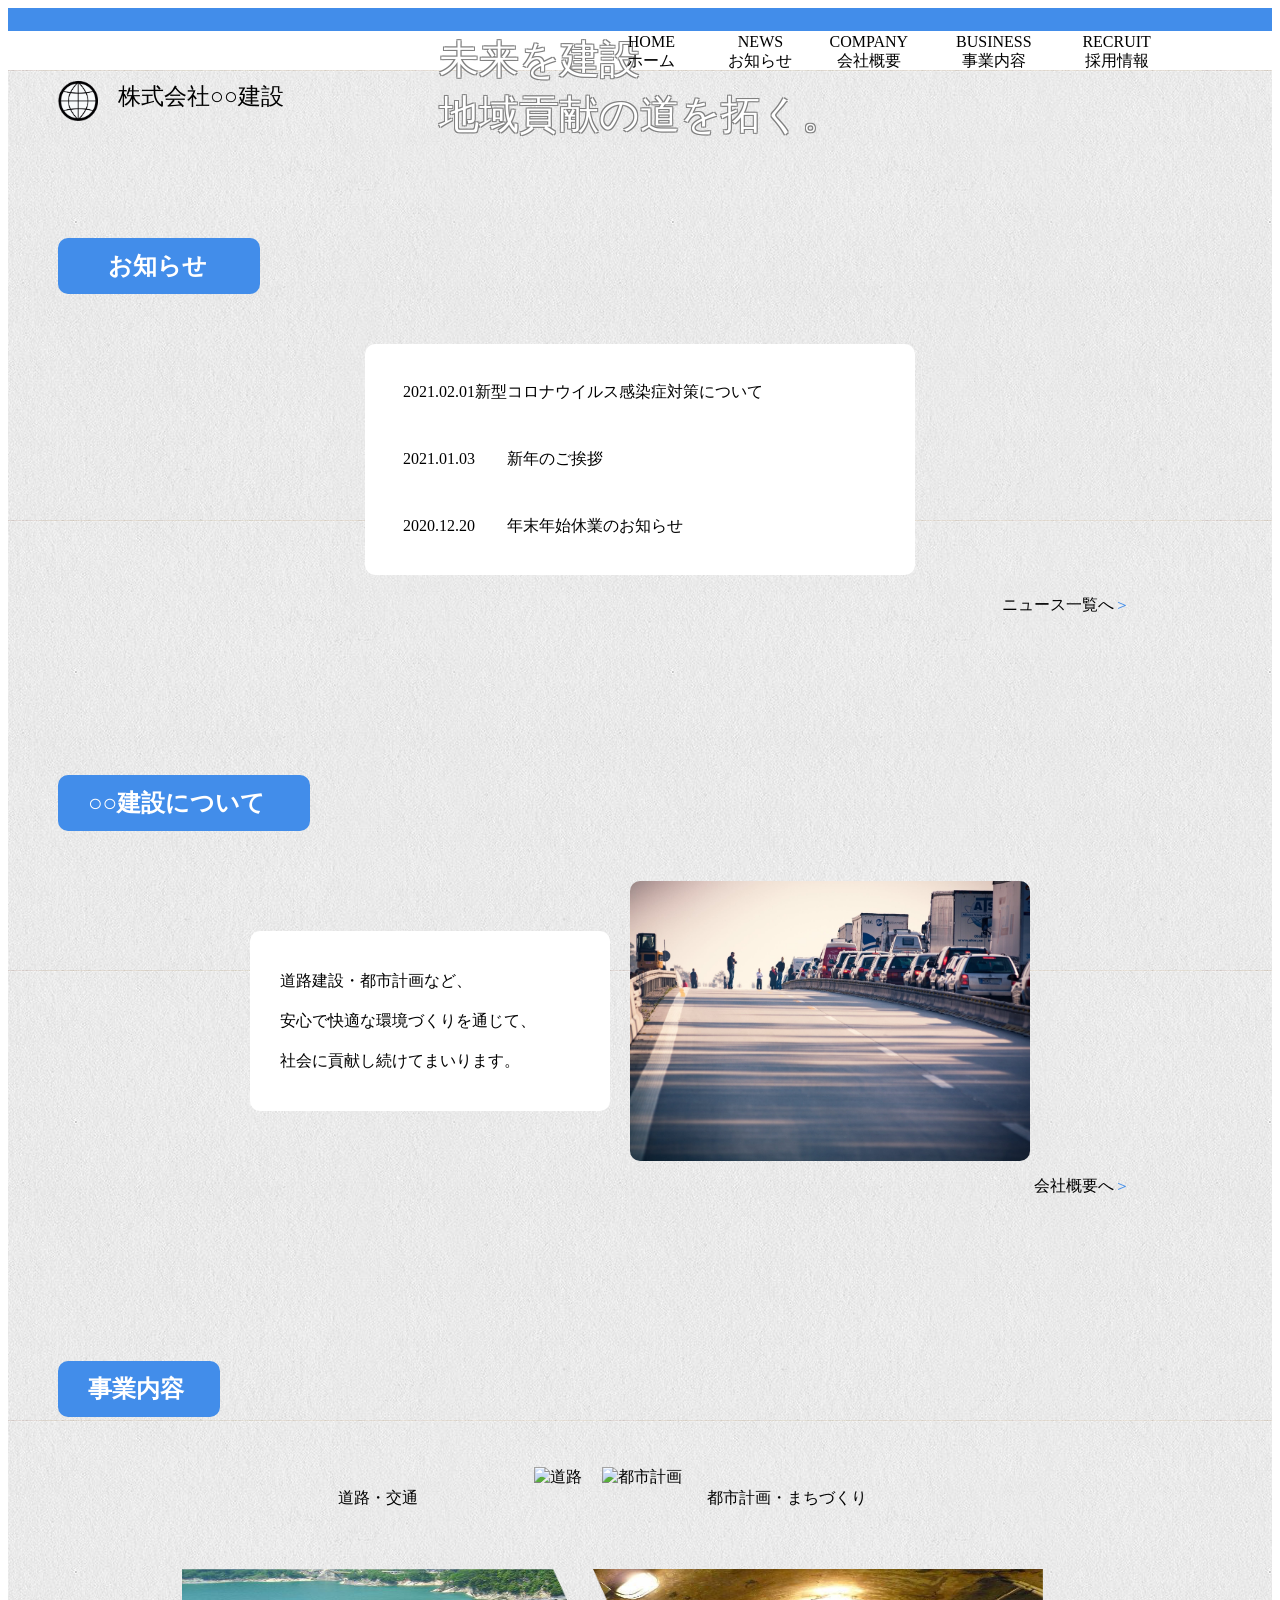
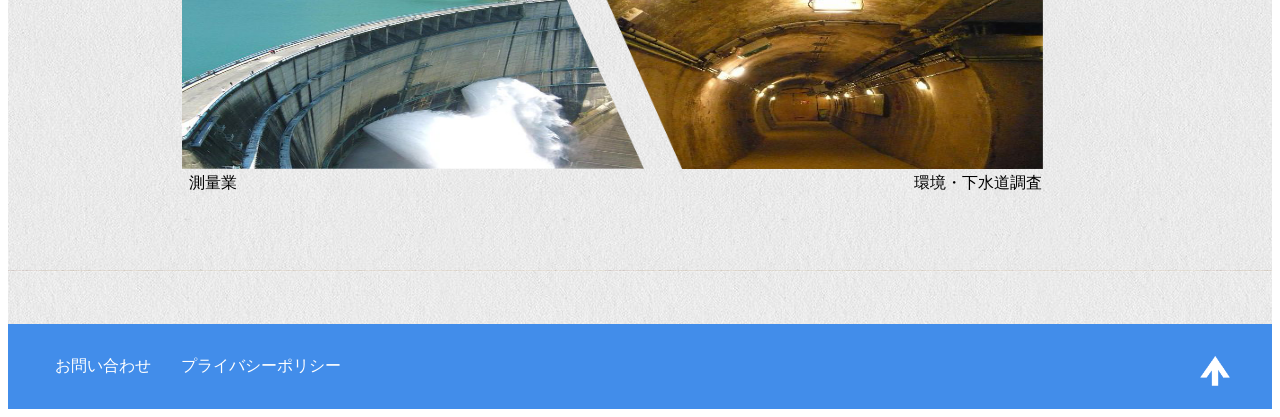
==== commit 4bc67b28: "head内を追加" ====
--- a/index.html
+++ b/index.html
@@ -4,6 +4,8 @@
     <meta charset="utf-8">
     <title>建設</title>
     <link rel="stylesheet" href="index.css">
+    <meta name="viewport" content="width=device-width, initial-scale=1">
+    <meta http-equiv="X-UA-Compatible" content="IE=edge">
     </head>
     <body>
         <div id="page-top"></div>
@@ -47,7 +49,7 @@
             <br>
             <h2 class="news-home">お知らせ</h2>
             <div class=news-box>
-                <div class="news1"> 2021.02.01　　新型コロナウイルス感染症対策について</div>
+                <div class="news1"> 2021.02.01<span class="news1-word">新型コロナウイルス感染症対策について</span></div>
                 <div class="news2"> 2021.01.03　　新年のご挨拶</div>
                 <div class="news3">2020.12.20　　年末年始休業のお知らせ</div>
             </div>
--- a/index.css
+++ b/index.css
@@ -443,6 +443,12 @@
     padding: 23px;
 }
 
+@media (max-width: 375px){
+    .news-box {
+        word-wrap: break-word;
+    }
+}
+
 .news2{
     padding: 23px;
 }
